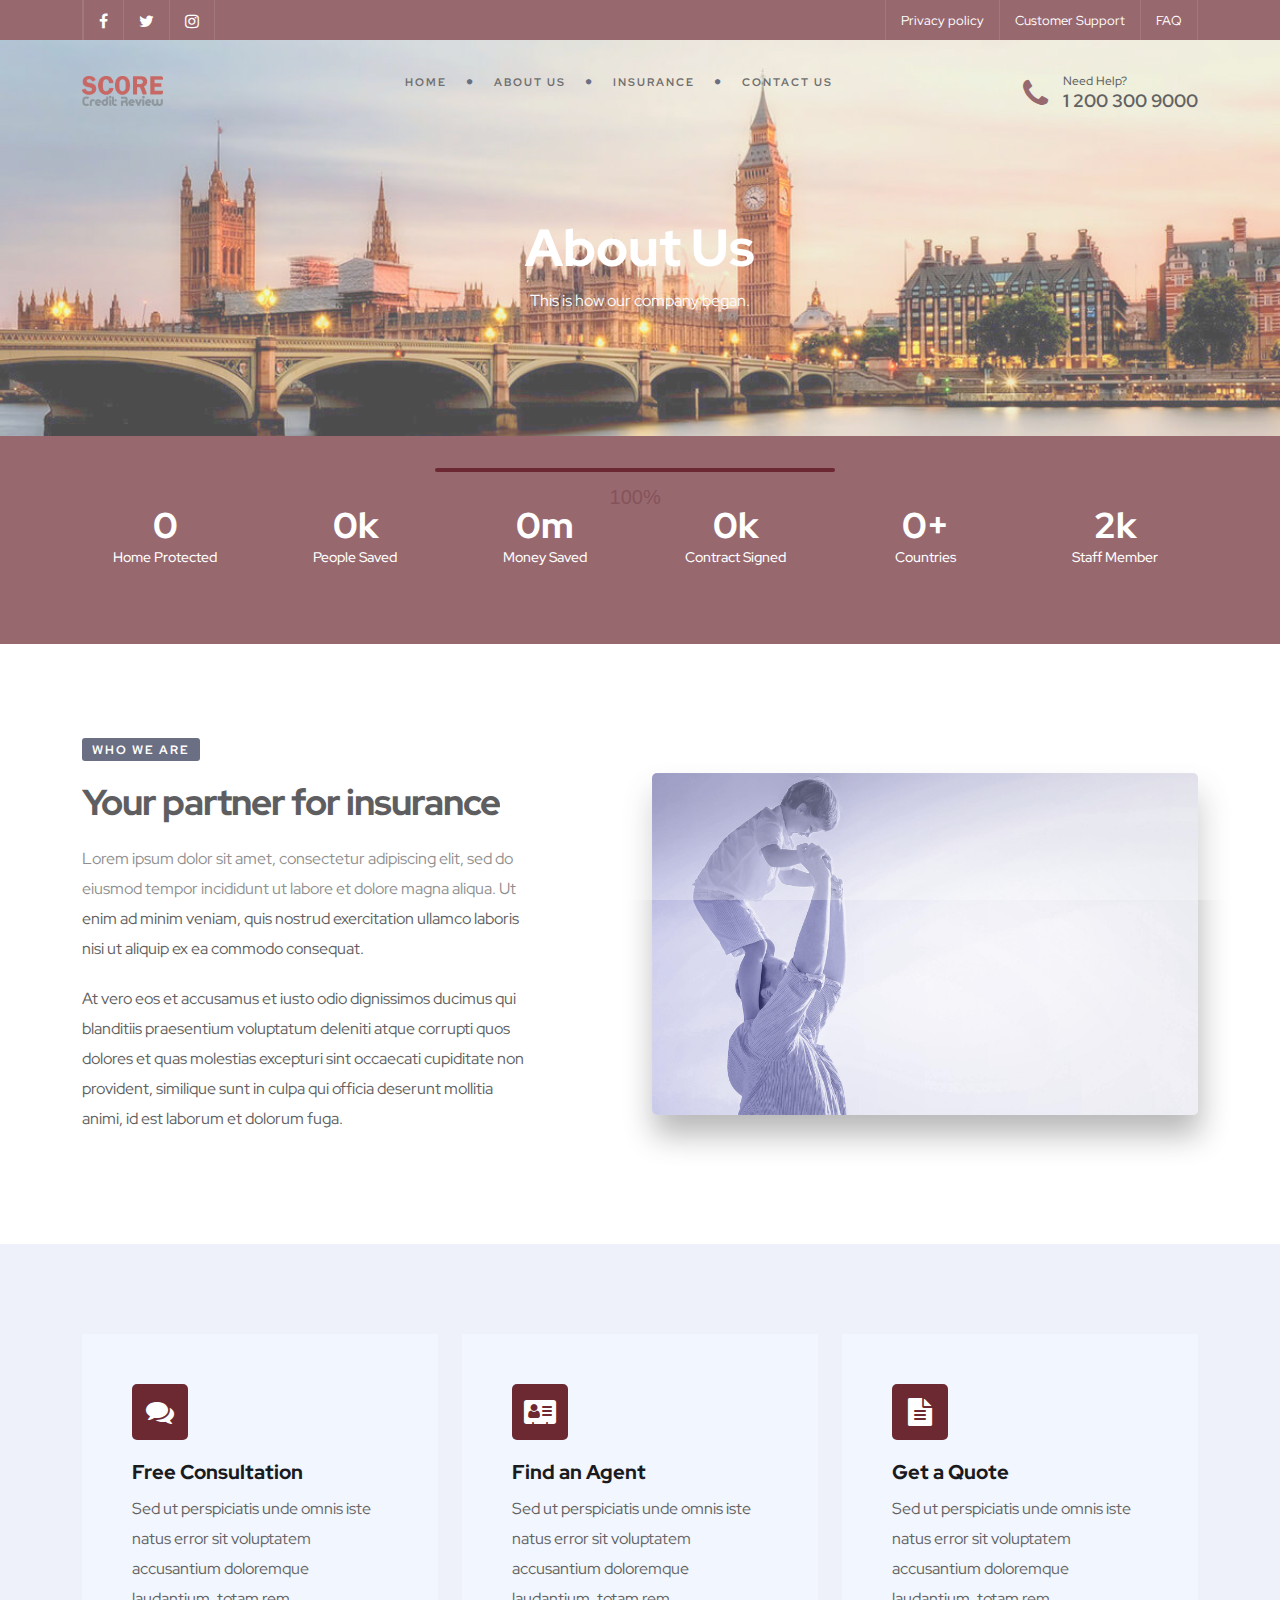
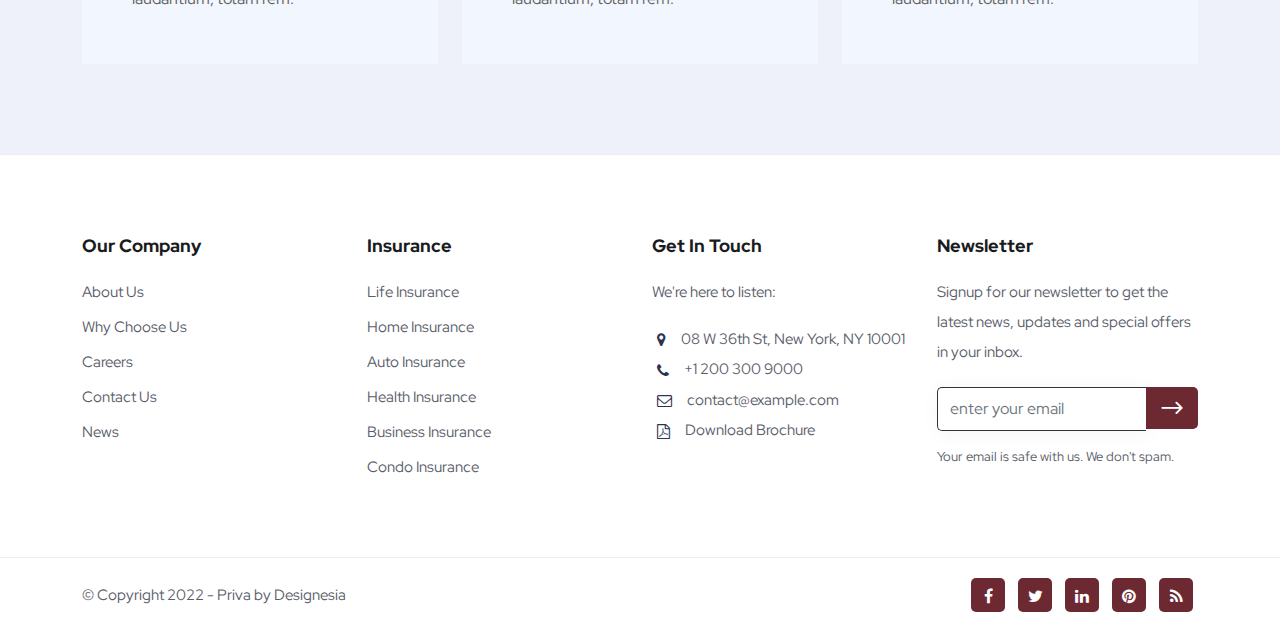
==== about.html @ 3c9580d5 "Add files via upload" ====
<!DOCTYPE html>
<html lang="zxx">
  <head>
    <meta charset="utf-8" />
    <title>About Us</title>
    <meta content="width=device-width, initial-scale=1.0" name="viewport" />
    <meta content="Score Credit Reveiw" name="description" />
    <meta content="" name="keywords" />
    <meta content="" name="author" />
    <link rel="icon" href="images/icon.png" />

 
    <!-- CSS Files
    ================================================== -->
    <link href="css/jpreloader.css" rel="stylesheet" type="text/css" />
    <link
      id="bootstrap"
      href="css/bootstrap.min.css"
      rel="stylesheet"
      type="text/css"
    />
    <link
      id="bootstrap-grid"
      href="css/bootstrap-grid.min.css"
      rel="stylesheet"
      type="text/css"
    />
    <link
      id="bootstrap-reboot"
      href="css/bootstrap-reboot.min.css"
      rel="stylesheet"
      type="text/css"
    />
    <link href="css/animate.css" rel="stylesheet" type="text/css" />
    <link href="css/owl.carousel.css" rel="stylesheet" type="text/css" />
    <link href="css/owl.theme.css" rel="stylesheet" type="text/css" />
    <link href="css/owl.transitions.css" rel="stylesheet" type="text/css" />
    <link href="css/magnific-popup.css" rel="stylesheet" type="text/css" />
    <link href="css/jquery.countdown.css" rel="stylesheet" type="text/css" />
    <link href="css/style.css" rel="stylesheet" type="text/css" />

    <!-- color scheme -->
    <link
      id="colors"
      href="css/colors/scheme-01.css"
      rel="stylesheet"
      type="text/css"
    />
    <link href="css/coloring.css" rel="stylesheet" type="text/css" />
  </head>

  <body>
    <div id="wrapper">
      <div id="topbar" class="text-light">
        <div class="container">
          <div class="topbar-left sm-hide">
            <span class="topbar-widget tb-social">
              <a href="#"><i class="fa fa-facebook"></i></a>
              <a href="#"><i class="fa fa-twitter"></i></a>
              <a href="#"><i class="fa fa-instagram"></i></a>
            </span>
          </div>

          <div class="topbar-right">
            <div class="topbar-right">
              <span class="topbar-widget"><a href="#">Privacy policy</a></span>
              <span class="topbar-widget"
                ><a href="#">Customer Support</a></span
              >
              <span class="topbar-widget"><a href="#">FAQ</a></span>
            </div>
          </div>
          <div class="clearfix"></div>
        </div>
      </div>

      <!-- header begin -->
      <header class="transparent header-light scroll-light">
        <div class="container">
          <div class="row">
            <div class="col-md-12">
              <div class="de-flex sm-pt10">
                <div class="de-flex-col">
                  <!-- logo begin -->
                  <div id="logo">
                    <a href="index.html">
                      <!-- <img alt="" class="logo" src="images/logo.png" /> -->
                      <img alt="" class="logo-h" src="images/logo.png" />
                    </a>
                  </div>
                  <!-- logo close -->
                </div>
                <div class="de-flex-col header-col-mid">
                  <!-- mainmenu begin -->
                  <ul id="mainmenu">
                    <li>
                      <a href="index.html">Home</a>
                    </li>
                    <li>
                      <a href="#">About Us</a>
                    </li>
                    <li>
                      <a href="#">Insurance</a>
                    </li>
                    <li>
                      <a href="#">Contact Us</a>
                    </li>
                  </ul>
                </div>
                <div class="de-flex-col">
                  <div class="h-phone">
                    <span>Need&nbsp;Help?</span><i class="fa fa-phone"></i> 1
                    200 300 9000
                  </div>
                  <span id="menu-btn"></span
                </div>
              </div>
            </div>
          </div>
        </div>
      </header>
      <!-- header close -->

        <!-- content begin -->
        <div class="no-bottom no-top" id="content">
          <div id="top"></div>
          
          <!-- section begin -->
          <section id="subheader" class="text-light" data-bgimage="url(images/gallery/6.jpg) top">
                  <div class="center-y relative text-center">
                      <div class="container">
                          <div class="row">
                              
                              <div class="col text-center">
                <div class="spacer-single"></div>
                <h1>About Us</h1>
                <p>This is how our company began.</p>
                              </div>
                              <div class="clearfix"></div>
                          </div>
                      </div>
                  </div>
          </section>
          <!-- section close -->

          <section id="section-fun-facts" class="bg-color text-light pt60 pb60">
            <div class="container">
              <div class="row text-center">
                <div
                  class="col-lg-2 col-md-3 wow fadeInUp mb-sm-30"
                  data-wow-delay="0s"
                >
                  <div class="de_count">
                    <h3>
                      <span class="timer" data-to="4500" data-speed="3000"
                        >0</span
                      >
                    </h3>
                    <h5 class="id-color">Home Protected</h5>
                  </div>
                </div>
  
                <div
                  class="col-lg-2 col-md-3 wow fadeInUp mb-sm-30"
                  data-wow-delay=".25s"
                >
                  <div class="de_count">
                    <h3>
                      <span class="timer" data-to="16" data-speed="3000">0</span>k
                    </h3>
                    <h5 class="id-color">People Saved</h5>
                  </div>
                </div>
  
                <div
                  class="col-lg-2 col-md-3 wow fadeInUp mb-sm-30"
                  data-wow-delay=".4s"
                >
                  <div class="de_count">
                    <h3>
                      <span class="timer" data-to="4" data-speed="3000">0</span>m
                    </h3>
                    <h5 class="id-color">Money Saved</h5>
                  </div>
                </div>
  
                <div
                  class="col-lg-2 col-md-3 wow fadeInUp mb-sm-30"
                  data-wow-delay=".6s"
                >
                  <div class="de_count">
                    <h3>
                      <span class="timer" data-to="52" data-speed="3000">0</span>k
                    </h3>
                    <h5 class="id-color">Contract Signed</h5>
                  </div>
                </div>
  
                <div
                  class="col-lg-2 col-md-3 wow fadeInUp mb-sm-30"
                  data-wow-delay=".8s"
                >
                  <div class="de_count">
                    <h3>
                      <span class="timer" data-to="100" data-speed="3000">0</span
                      >+
                    </h3>
                    <h5 class="id-color">Countries</h5>
                  </div>
                </div>
  
                <div
                  class="col-lg-2 col-md-3 wow fadeInUp mb-sm-30"
                  data-wow-delay="1s"
                >
                  <div class="de_count">
                    <h3>
                      <span class="timer" data-to="2" data-speed="3000">2</span>k
                    </h3>
                    <h5 class="id-color">Staff Member</h5>
                  </div>
                </div>
              </div>
            </div>
          </section>
  
          

          <section aria-label="section" data-bgcolor="#ffffff">
              <div class="container">
                  <div class="row align-items-center">
          <div class="col-md-5">
                          <span class="p-title invert">Who We Are</span><br>
            <h2>Your partner for insurance</h2>
            <p>Lorem ipsum dolor sit amet, consectetur adipiscing elit, sed do eiusmod tempor incididunt ut labore et dolore magna aliqua. Ut enim ad minim veniam, quis nostrud exercitation ullamco laboris nisi ut aliquip ex ea commodo consequat.</p> At vero eos et accusamus et iusto odio dignissimos ducimus qui blanditiis praesentium voluptatum deleniti atque corrupti quos dolores et quas molestias excepturi sint occaecati cupiditate non provident, similique sunt in culpa qui officia deserunt mollitia animi, id est laborum et dolorum fuga.</p>
                      </div>

                      <div class="col-md-6 offset-md-1">
                          <div class="de-images">
                                  
                                  <img class="di-big img-fluid" src="images/background/7.jpg" alt="" />
                              </div>
                      </div>
        </div>
      </div>	
          </section>

      

     
              <section data-bgcolor="#EEF1FA">
                  <div class="container">
                      <div class="row">
                          <div class="col-lg-4 col-md-6">
                          <div class="feature-box f-boxed style-3">
                              <i class="bg-color-secondary i-boxed fa fa-comments"></i>
                              <div class="text">
                                  <h4>Free Consultation</h4>
                                  Sed ut perspiciatis unde omnis iste natus error sit voluptatem accusantium doloremque laudantium, totam rem.
                              </div>
                              <i class="wm fa fa-comments"></i>
                          </div>
                      </div>
                      
                      <div class="col-lg-4 col-md-6">
                          <div class="feature-box f-boxed style-3">
                              <i class="bg-color-secondary i-boxed fa fa-address-card"></i>
                              <div class="text">
                                  <h4>Find an Agent</h4>
                                  Sed ut perspiciatis unde omnis iste natus error sit voluptatem accusantium doloremque laudantium, totam rem.
                              </div>
                              <i class="wm fa fa-address-card"></i>
                          </div>
                      </div>
                      
                      <div class="col-lg-4 col-md-6">
                          <div class="feature-box f-boxed style-3">
                              <i class="bg-color-secondary i-boxed fa fa-file-text"></i>
                              <div class="text">
                                  <h4>Get a Quote</h4>
                                  Sed ut perspiciatis unde omnis iste natus error sit voluptatem accusantium doloremque laudantium, totam rem.
                              </div>
                              <i class="wm fa fa-file-text"></i>
                          </div>
                      </div>
                      </div>
                  </div>
              </section>


      </div>
      <!-- content close -->

      <a href="#" id="back-to-top"></a>

      <!-- footer begin -->
      <footer class="footer-light">
        <div class="container">
          <div class="row">
            <div class="col-lg-3">
              <div class="widget">
                <h5>Our Company</h5>
                <ul>
                  <li><a href="about.html">About Us</a></li>
                  <li><a href="why-choose-us.html">Why Choose Us</a></li>
                  <li><a href="jobs.html">Careers</a></li>
                  <li><a href="contact.html">Contact Us</a></li>
                  <li><a href="contact.html">News</a></li>
                </ul>
              </div>
            </div>

            <div class="col-lg-3">
              <div class="widget">
                <h5>Insurance</h5>
                <ul>
                  <li><a href="features.html">Life Insurance</a></li>
                  <li><a href="pricing.html">Home Insurance</a></li>
                  <li><a href="reviews.html">Auto Insurance</a></li>
                  <li><a href="download.html">Health Insurance</a></li>
                  <li><a href="download.html">Business Insurance</a></li>
                  <li><a href="download.html">Condo Insurance</a></li>
                </ul>
              </div>
            </div>

            <div class="col-lg-3">
              <div class="widget">
                <h5>Get In Touch</h5>
                We're here to listen:
                <address class="s1">
                  <span
                    ><i class="fa fa-map-marker fa-lg"></i>08 W 36th St, New
                    York, NY 10001</span
                  >
                  <span><i class="fa fa-phone fa-lg"></i>+1 200 300 9000</span>
                  <span
                    ><i class="fa fa-envelope-o fa-lg"></i
                    ><a href="mailto:contact@example.com"
                      >contact@example.com</a
                    ></span
                  >
                  <span
                    ><i class="fa fa-file-pdf-o fa-lg"></i
                    ><a href="#">Download Brochure</a></span
                  >
                </address>
              </div>
            </div>

            <div class="col-lg-3">
              <div class="widget">
                <h5>Newsletter</h5>

                <p>
                  Signup for our newsletter to get the latest news, updates and
                  special offers in your inbox.
                </p>
                <form
                  action="blank.php"
                  class="row"
                  id="form_subscribe"
                  method="post"
                  name="form_subscribe"
                >
                  <div class="col text-center">
                    <input
                      class="form-control"
                      id="name_1"
                      name="name_1"
                      placeholder="enter your email"
                      type="text"
                    />
                    <a href="#" id="btn-submit"
                      ><i class="arrow_right bg-color-secondary"></i
                    ></a>
                    <div class="clearfix"></div>
                  </div>
                </form>
                <div class="spacer-10"></div>
                <small>Your email is safe with us. We don't spam.</small>
              </div>
            </div>
          </div>
        </div>

        <div class="subfooter">
          <div class="container">
            <div class="row">
              <div class="col-md-12">
                <div class="de-flex">
                  <div class="de-flex-col">
                    &copy; Copyright 2022 - Priva by Designesia
                  </div>

                  <div class="de-flex-col">
                    <div class="social-icons">
                      <a href="#"><i class="fa fa-facebook fa-lg"></i></a>
                      <a href="#"><i class="fa fa-twitter fa-lg"></i></a>
                      <a href="#"><i class="fa fa-linkedin fa-lg"></i></a>
                      <a href="#"><i class="fa fa-pinterest fa-lg"></i></a>
                      <a href="#"><i class="fa fa-rss fa-lg"></i></a>
                    </div>
                  </div>
                </div>
              </div>
            </div>
          </div>
        </div>
      </footer>
      <!-- footer close -->
    </div>




    <!-- Javascript Files
    ================================================== -->
    <script src="js/jquery.min.js"></script>
    <script src="js/jpreLoader.min.js"></script>
    <script src="js/bootstrap.min.js"></script>
    <script src="js/bootstrap.bundle.min.js"></script>
    <script src="js/wow.min.js"></script>
    <script src="js/jquery.isotope.min.js"></script>
    <script src="js/easing.js"></script>
    <script src="js/owl.carousel.js"></script>
    <script src="js/validation.js"></script>
    <script src="js/jquery.magnific-popup.min.js"></script>
    <script src="js/enquire.min.js"></script>
    <script src="js/jquery.stellar.min.js"></script>
    <script src="js/jquery.plugin.js"></script>
    <script src="js/typed.js"></script>
    <script src="js/jquery.countTo.js"></script>
    <script src="js/jquery.countdown.js"></script>
    <script src="js/typed.js"></script>
    <script src="js/designesia.js"></script>

    <!-- <script>
      $(function () {
        // jquery typed plugin
        $(".typed").typed({
          stringsElement: $(".typed-strings"),
          typeSpeed: 100,
          backDelay: 1500,
          loop: true,
          contentType: "html", // or text
          // defaults to false for infinite loop
          loopCount: false,
          callback: function () {
            null;
          },
          resetCallback: function () {
            newTyped();
          },
        });
      });
    </script> -->
  </body>
</html>
---- css/jpreloader.css ----
#jpreOverlay {
	background-color: #ffffff;
	position:absolute;
	width:100%;
	height:100%;
	z-index:9;
}
#jpreSlide{
	font-size:22px;
	color:#ccc;
	text-align:center;
	width:50%;
	height:30%;
}
#jpreLoader{
	width:400px;
	height:4px;
	background:#eee;
	border-radius:25px;
	-moz-border-radius:25px;
	-webkit-border-radius:25px;
}

#jpreBar {
	background:#222;
	border-radius:25px;
	-moz-border-radius:25px;
	-webkit-border-radius:25px;
}

#jprePercentage {
	color:#bbb;
	z-index:-1;
	font-family:Arial,Helvetica,sans-serif;
	text-align:center;
	font-size:20px;
	margin-top:10px;
}

#jSplash{
	line-height:200%;
}

#jSplash section{
	padding:0;
	display:block;
	background:none !important;
}
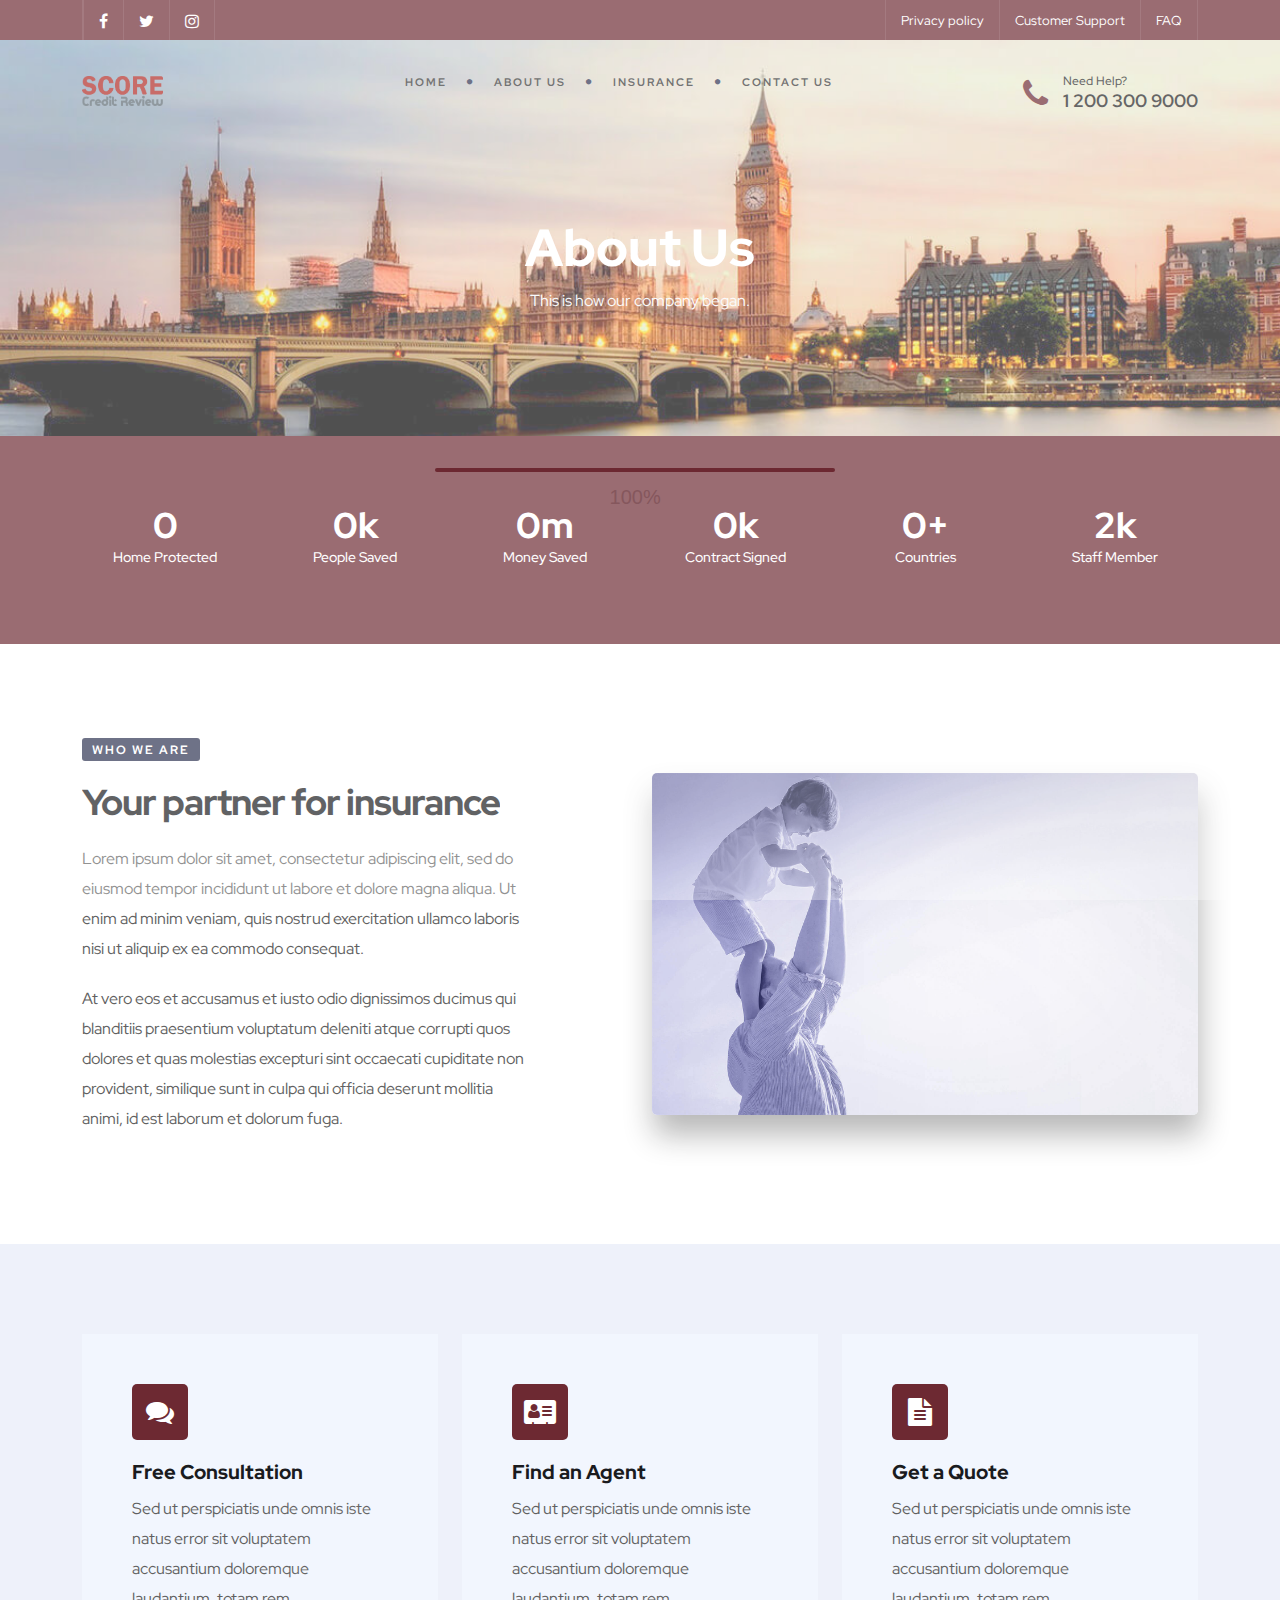
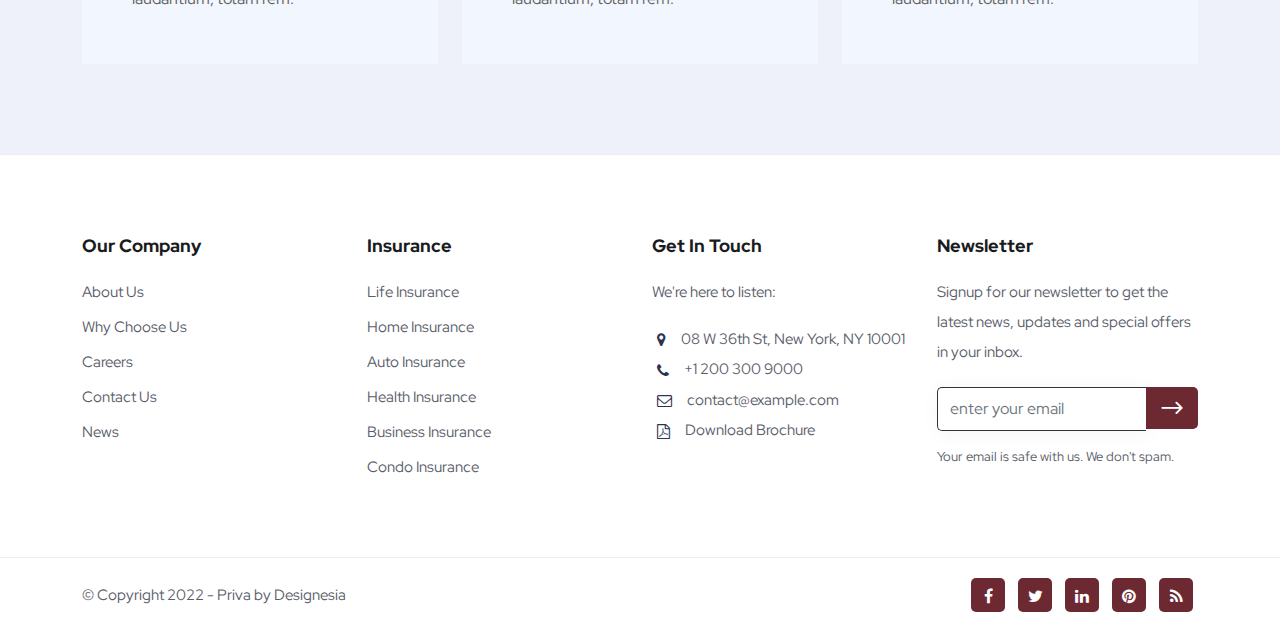
==== commit b882fb56: "Update about.html" ====
--- a/about.html
+++ b/about.html
@@ -435,25 +435,6 @@
     <script src="js/typed.js"></script>
     <script src="js/designesia.js"></script>
 
-    <!-- <script>
-      $(function () {
-        // jquery typed plugin
-        $(".typed").typed({
-          stringsElement: $(".typed-strings"),
-          typeSpeed: 100,
-          backDelay: 1500,
-          loop: true,
-          contentType: "html", // or text
-          // defaults to false for infinite loop
-          loopCount: false,
-          callback: function () {
-            null;
-          },
-          resetCallback: function () {
-            newTyped();
-          },
-        });
-      });
-    </script> -->
+    
   </body>
 </html>
